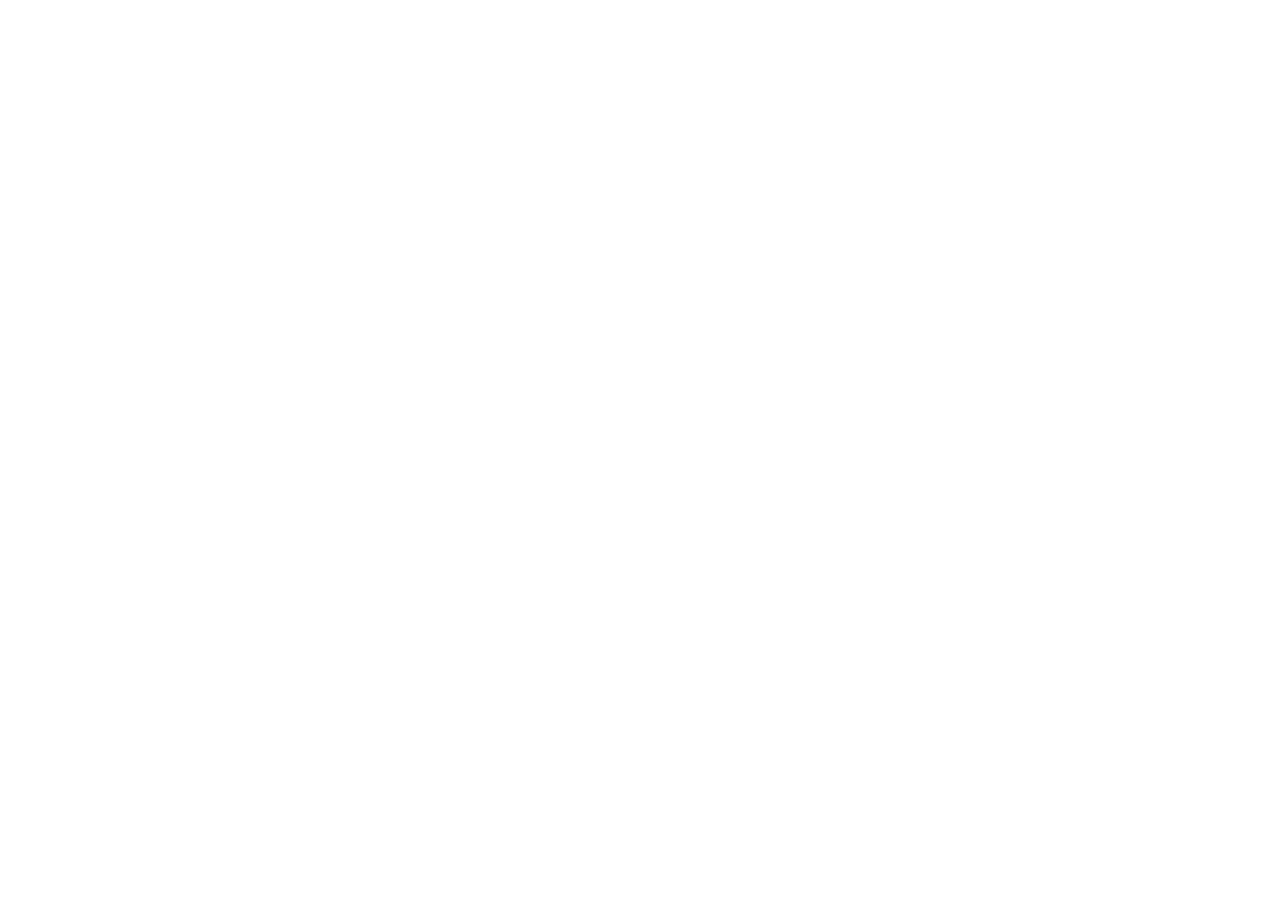
==== index.html @ 1f448ab8 "projeto iniciado" ====
<!DOCTYPE html>
<html lang="pt-br">
<head>
    <meta charset="UTF-8">
    <meta name="viewport" content="width=device-width, initial-scale=1.0">
    <title>Bikcraft</title>
    <meta name="description" content="Bicicletas elétricas de alta precisão e qualidade,  feitas sob medida para o cliente. Explore o mundo na sua velocidade com a Bikcraft.">
    <link rel="stylesheet" href="./css/style.css">
</head>
<body>
</body>
</html>
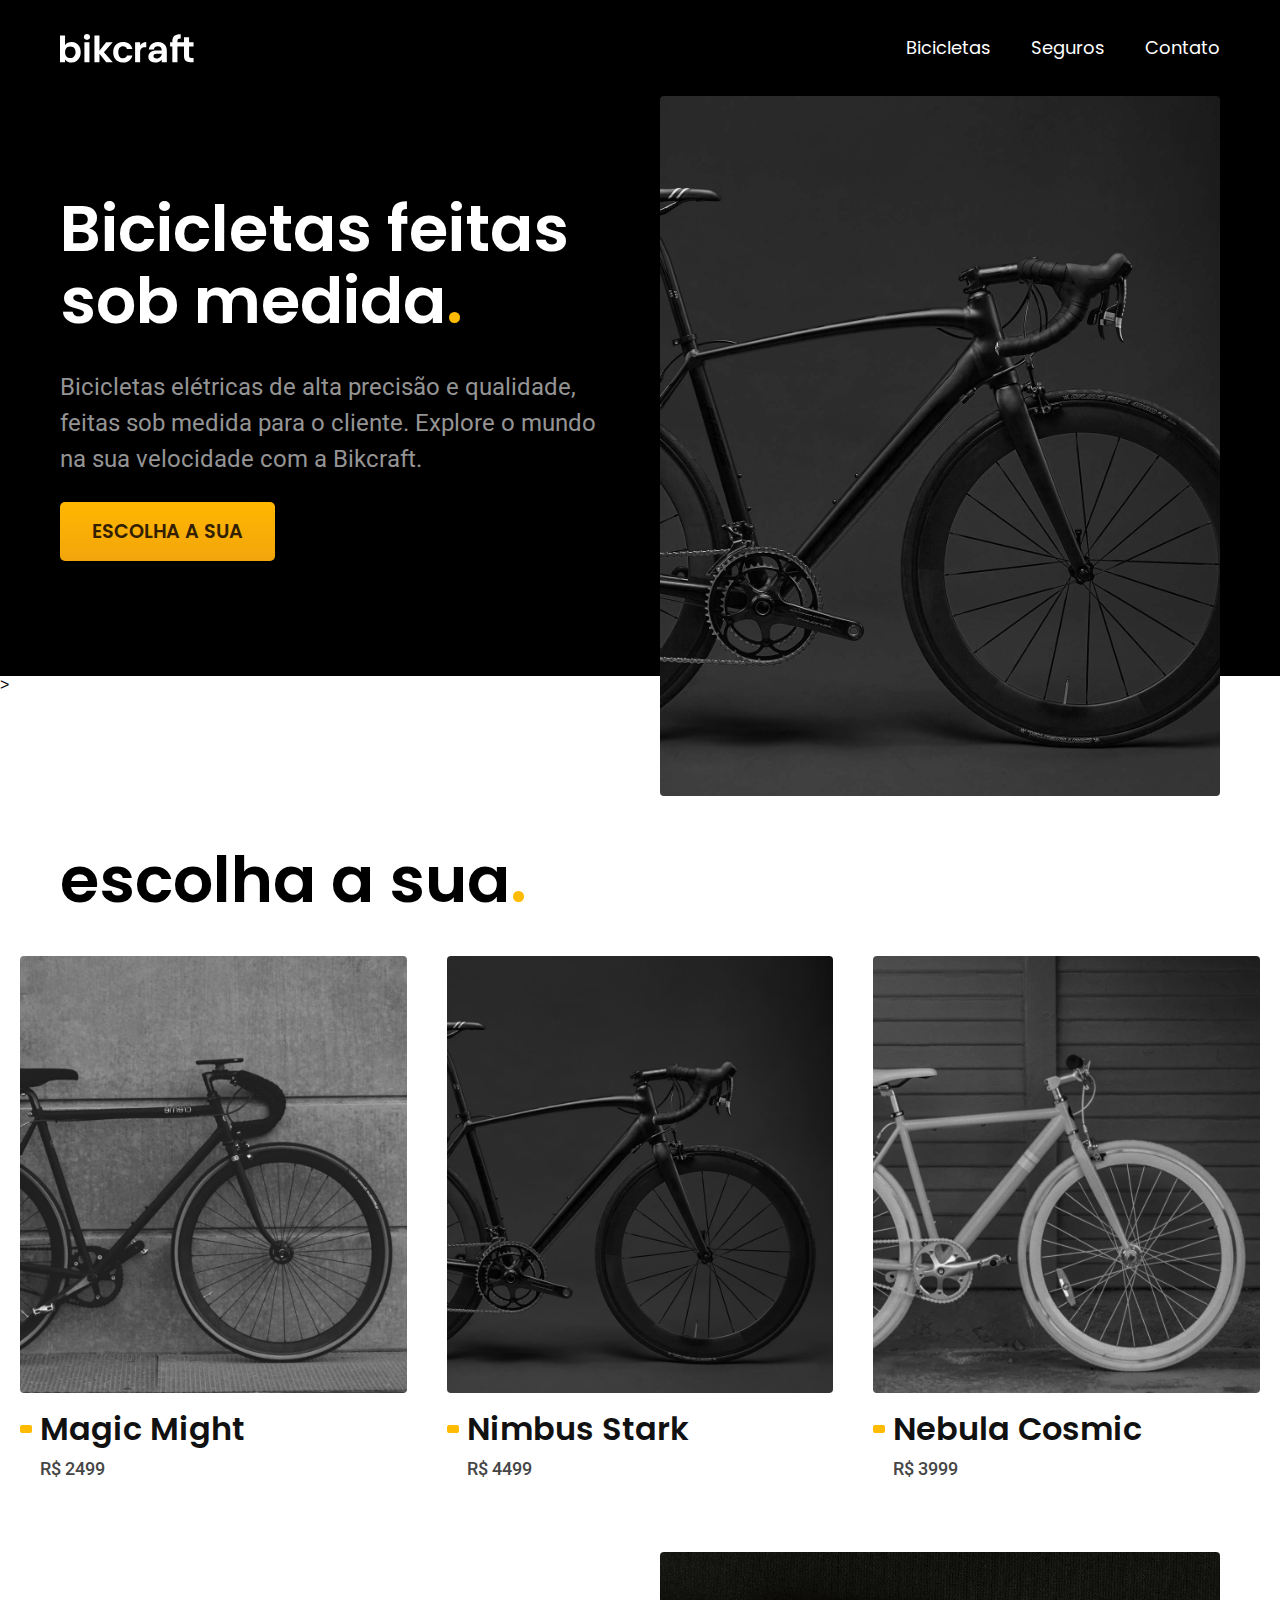
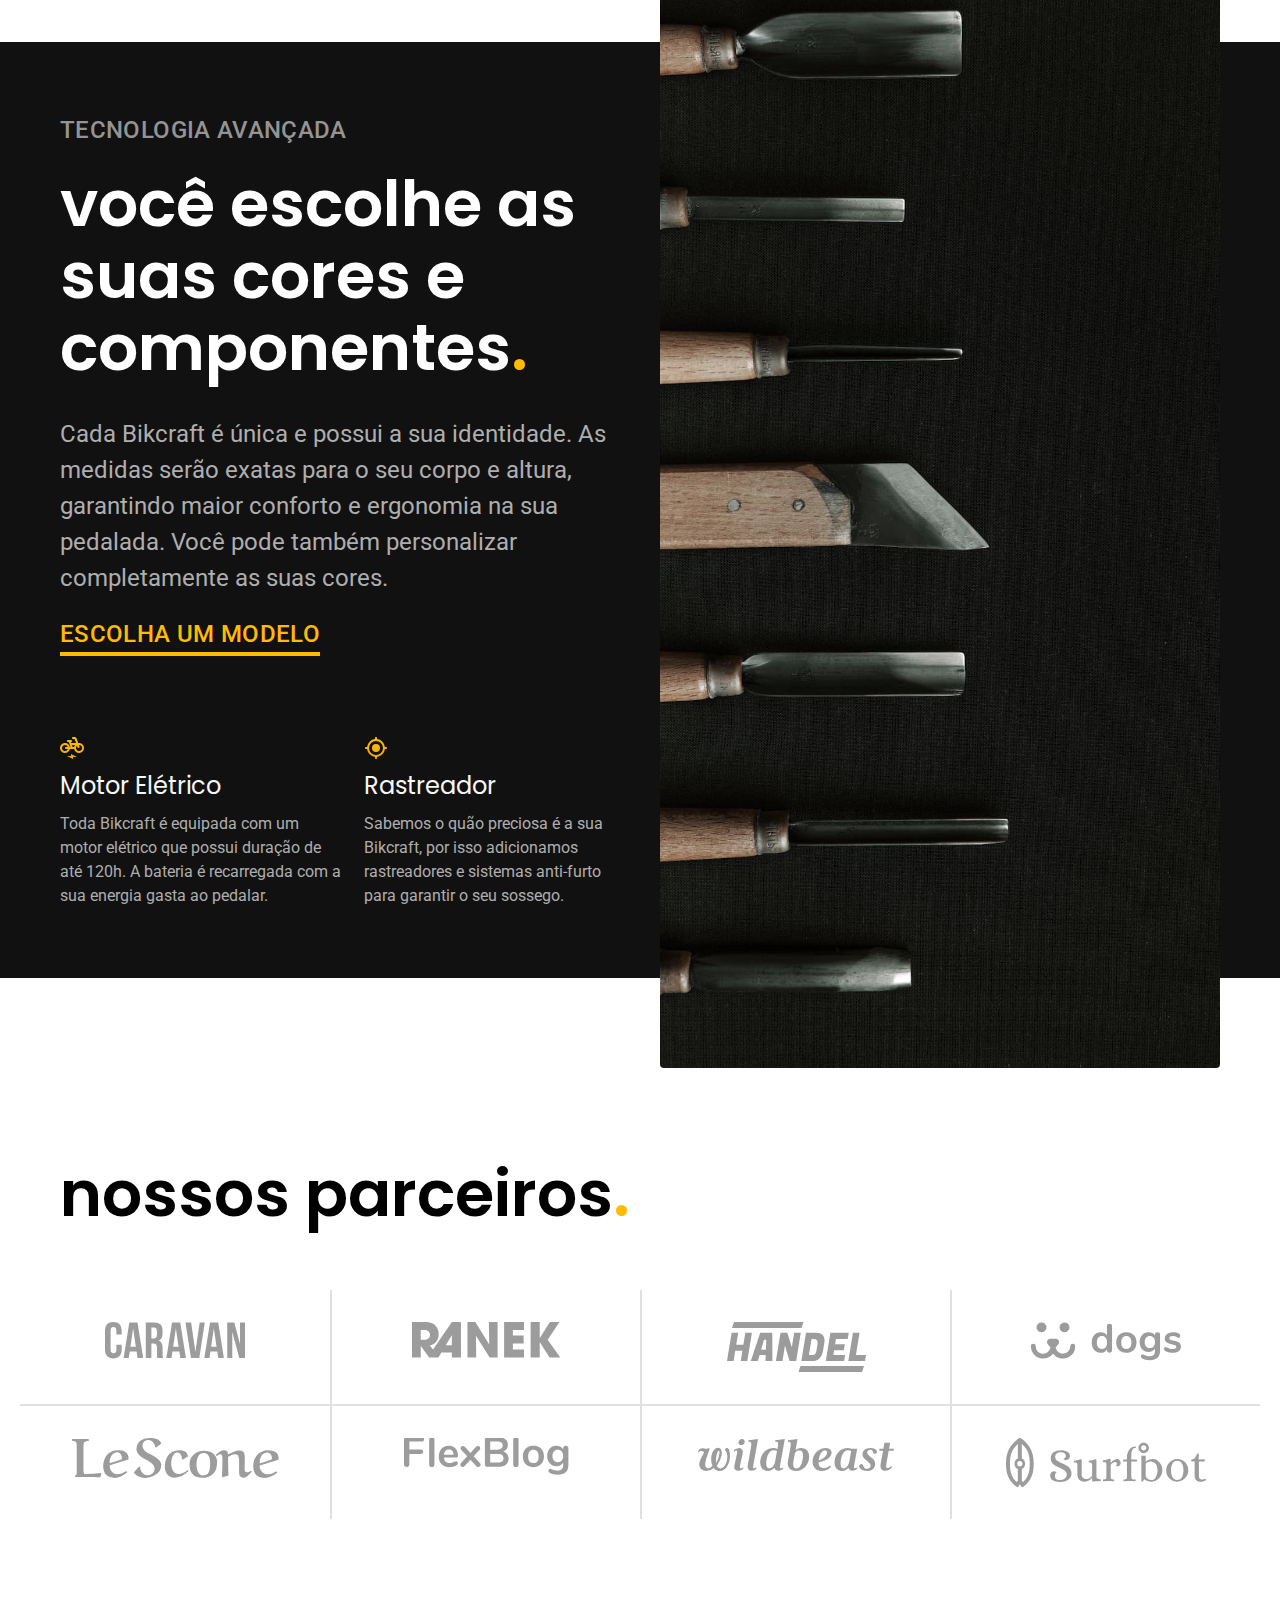
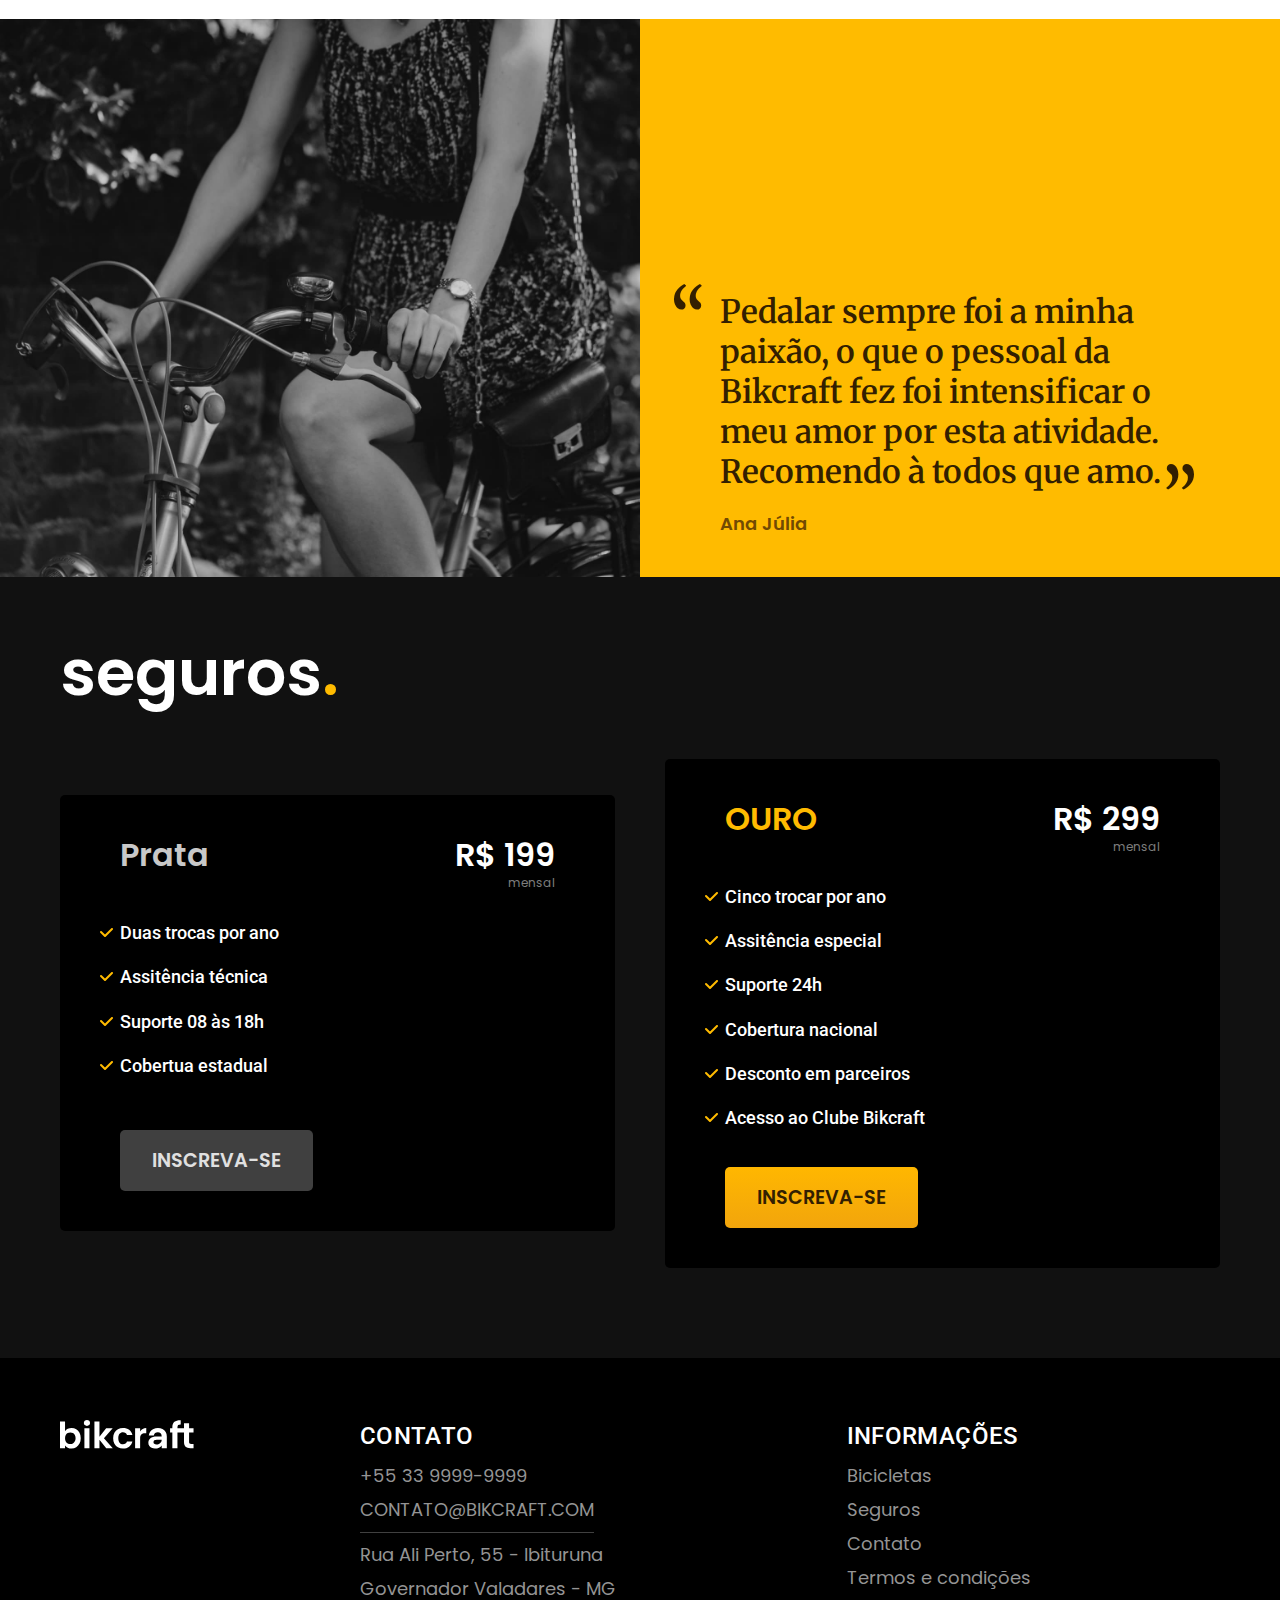
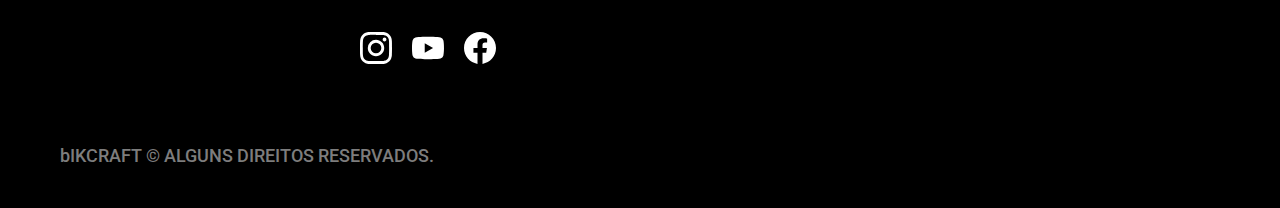
==== commit b5e06fc8: "Animações para telas finalizadas" ====
--- a/index.html
+++ b/index.html
@@ -5,8 +5,187 @@
     <meta name="viewport" content="width=device-width, initial-scale=1.0">
     <title>Bikcraft</title>
     <meta name="description" content="Bicicletas elétricas de alta precisão e qualidade,  feitas sob medida para o cliente. Explore o mundo na sua velocidade com a Bikcraft.">
-    <link rel="stylesheet" href="./css/style.css">
+    <!--Link CSS-->
+    <link rel="preload" href="./css/style.min.css" as="style">
+    <link rel="stylesheet" href="./css/style.min.css">
+    <!--Link font-->
+    <link rel="preconnect" href="https://fonts.googleapis.com">
+    <link rel="preconnect" href="https://fonts.gstatic.com" crossorigin>
+    <link href="https://fonts.googleapis.com/css2?family=Poppins:wght@400;600&family=Roboto:wght@400;500&family=Merriweather:ital,wght@1,900&display=swap" rel="stylesheet">
+
+    <script>document.documentElement.classList.add("js")</script>
 </head>
 <body>
+    <header>
+        <div class="header container">
+            <a href="index.html">
+                <img src="./img/bikcraft.svg" alt="bikcraft" class="logo" width="136" height="32">
+            </a>
+
+            <nav aria-label="primaria">
+                <ul class="cor-0 font-1-m">
+                    <li><a href="bicicletas.html">Bicicletas</a></li>
+                    <li><a href="seguros.html">Seguros</a></li>
+                    <li><a href="contato.html">Contato</a></li>
+                </ul>
+            </nav>
+        </div>
+    </header>   
+    <main>
+
+        <div class="introducao-bg">
+            <div class="introducao">
+                <div>
+                    <h1 class="font-1-xxl cor-0 fadeInDown"  data-anime="200">Bicicletas feitas sob medida<span class="cor-p1">.</span></h1>
+                    <p class="font-2-l cor-5 fadeInDown"  data-anime="400">Bicicletas elétricas de alta precisão e qualidade,  feitas sob medida para o cliente. Explore o mundo na sua velocidade com a Bikcraft.</p>
+                    <a href="#" class="button-y fadeInDown"  data-anime="600">Escolha a sua</a>
+                </div>
+                <picture class="introducao-image fadeInDown"  data-anime="600">
+                    <source media="(max-width: 800px)" srcset="./img/bicicletas/nimbus.jpg">
+                    <img src="./img/fotos/introducao.jpg" alt="bicicleta elétrica preta" width="1280" height="1600">
+                </picture>
+            </div>
+        </div>
+
+        <!--trocar de section-->>
+        <section aria-label="lista-bicicletas-primaria" class="lista-bicicletas-primaria">
+            <h2 class="font-1-xxl container">escolha a sua<span class="cor-p1">.</span></h2>
+            <ul>
+                <li>
+                    <a href="./bicicletas/magic.html">
+                        <img src="img/bicicletas/magic-home.jpg" alt="Bicicleta preta">
+                        <h3 class="font-1-xl cor-11">Magic Might</h3>
+                        <span class="font-2-m cor-8">R$ 2499</span>
+                    </a>
+                </li>
+                <li>
+                    <a href="./bicicletas/nimbus.html">
+                        <img src="img/bicicletas/nimbus-home.jpg" alt="Bicicleta preta"> 
+                        <h3 class="font-1-xl cor-11">Nimbus Stark</h3>
+                        <span class="font-2-m cor-8 ">R$ 4499</span>
+                    </a>
+                </li>
+                <li>
+                    <a href="./bicicletas/nebula.html">
+                        <img src="img/bicicletas/nebula-home.jpg" alt="Bicicleta Branca">
+                        <h3 class="font-1-xl cor-11">Nebula Cosmic</h3>
+                        <span class="font-2-m cor-8">R$ 3999</span>
+                    </a>
+                </li>
+            </ul>
+        </section>
+
+        <article class="tecnologia-bg">
+            <div class="tecnologia container">
+                <div class="tecnologia-conteudo">
+                    <span class="font-2-l-b cor-5 tecnologia-avancada">TECNOLOGIA AVANÇADA</span>
+                    <h2 class="font-1-xxl cor-0">você escolhe as suas cores e componentes<span class="cor-p1">.</span></h2>
+                    <p class="font-2-l cor-4">Cada Bikcraft é única e possui a sua identidade. As medidas serão exatas para o seu corpo e altura, garantindo maior conforto e ergonomia na sua pedalada. Você pode também personalizar completamente as suas cores.</p>
+                    <a href="#" class="font-2-l-b cor-p1">Escolha um modelo</a>
+                    <div class="tecnologica-vantagens">
+                        <div>
+                            <img src="./img/icones/eletrica.svg" alt="">
+                            <h3 class="font-1-l cor-1">Motor Elétrico</h3>
+                            <p class="font-2-s cor-4">Toda Bikcraft é equipada com um motor elétrico que possui duração de até 120h. A bateria é recarregada com a sua energia gasta ao pedalar.</p>
+                        </div>
+                        <div>
+                            <img src="./img/icones/rastreador.svg" alt="">
+                            <h3 class="font-1-l cor-1">Rastreador</h3>
+                            <p class="font-2-s cor-4">Sabemos o quão preciosa é a sua Bikcraft, por isso adicionamos rastreadores e sistemas anti-furto para garantir o seu sossego.</p>
+                        </div>
+                    </div>
+                </div>
+                <div class="tecnologia-image"><img src="./img/fotos/tecnologia.jpg" alt="" ></div>
+            </div>
+        </article>
+
+        <section class="parceiros">
+            <h2 class="font-1-xxl container">nossos parceiros<span class="cor-p1">.</span></h2>
+            <ul>
+                <li><img src="img/parceiros/caravan.svg" alt=""></li>
+                <li><img src="img/parceiros/ranek.svg" alt=""></li>
+                <li><img src="img/parceiros/handel.svg" alt=""></li>
+                <li><img src="img/parceiros/dogs.svg" alt=""></li>
+                <li><img src="img/parceiros/lescone.svg" alt=""></li>
+                <li><img src="img/parceiros/flexblog.svg" alt=""></li>
+                <li><img src="img/parceiros/wildbeast.svg" alt=""></li>
+                <li><img src="img/parceiros/surfbot.svg" alt=""></li>
+            </ul>
+        </section>
+
+        <section class="depoimento">
+            <img src="img/fotos/depoimento.jpg" alt="Pessoa pedalando uma bicicleta bikcraft">
+            <div>
+                <blockquote class="cor-p5 font-1-xl"><p>Pedalar sempre foi a minha paixão, o que o pessoal da Bikcraft fez foi intensificar o meu amor por esta atividade. Recomendo à todos que amo.</p></blockquote>
+                <span class="font-1-m-b cor-p4">Ana Júlia</span>
+            </div>
+        </section>
+
+        <article class="seguros">
+            <div class="container">
+                <h2 class="font-1-xxl">seguros<span class="cor-p1">.</span></h2>
+                <div class="seguros-tipos">
+                    <div class="seguro-prata">
+                        <h3 class="title-prata font-1-xl cor-3">Prata</h3>
+                        <span class="font-1-xl cor-0">R$ 199 <span class="font-1-xs cor-6 mensal">mensal</span></span>
+                        <ul class="font-2-m cor-0">
+                            <li>Duas trocas por ano</li>
+                            <li>Assitência técnica</li>
+                            <li>Suporte 08 às 18h</li>
+                            <li>Cobertua estadual</li>
+                        </ul>
+                        <a href="#" class="link-prata button-y">INSCREVA-SE</a>
+                    </div>
+                    <div class="seguro-ouro">
+                        <h3 class="font-1-xl cor-p1">OURO</h3>
+                        <span class="font-1-xl cor-0">R$ 299 <span class="font-1-xs cor-6 mensal">mensal</span></span>
+                        <ul class="font-2-m cor-0">
+                            <li>Cinco trocar por ano</li>
+                            <li>Assitência especial</li>
+                            <li>Suporte 24h</li>
+                            <li>Cobertura nacional</li>
+                            <li>Desconto em parceiros</li>
+                            <li>Acesso ao Clube Bikcraft</li>
+                        </ul>
+                        <a href="#" class="button-y link-ouro">INSCREVA-SE</a>
+                    </div>
+                </div>
+            </div>
+        </article>
+    </main>
+
+    <footer>
+        <div class="container footer">
+            <img src="./img/bikcraft.svg" alt="bikcraft">     
+            <div>
+                <h3 class="font-2-l-b cor-0">Contato</h3>
+                <ul class="font-1-m cor-5 footer-contatos">
+                    <li><a href="tel:+5521999999999">+55 33 9999-9999</a></li>
+                    <li><a href="mailto:contato@bikcraft.com">CONTATO@BIKCRAFT.COM</a></li>
+                    <li>Rua Ali Perto, 55 - Ibituruna</li>
+                    <li>Governador Valadares - MG</li>
+                </ul>
+                <div class="footer-redes">
+                    <a href="#"><img src="img/redes/instagram.svg" alt="Instagram"></a>
+                    <a href="#"><img src="img/redes/youtube.svg" alt="Youtube"></a>
+                    <a href="#"><img src="img/redes/facebook.svg" alt="facebook"></a>
+                </div>
+            </div>
+            <div>
+                <h3 class="font-2-l-b cor-0">Informações</h3>
+                <nav class="secundaria">
+                    <ul class="font-1-m cor-5">
+                        <li><a href="bicicletas.html">Bicicletas</a></li>
+                        <li><a href="seguros.html">Seguros</a></li>
+                        <li><a href="contato.html">Contato</a></li>
+                        <li><a href="termos.html">Termos e condições</a></li>
+                    </ul>
+                </nav>
+            </div>
+            <p class="footer-copy font-2-m cor-6">bIKCRAFT © ALGUNS DIREITOS RESERVADOS.</p>
+        </div>
+    </footer>
+    <script src="./js/plugins/simple-anime.js"></script>
+    <script src="js/script.js"></script>
 </body>
 </html>--- a/css/style.min.css
+++ b/css/style.min.css
@@ -0,0 +1 @@
+*{margin:0;padding:0;box-sizing:border-box}body{font-family:Arial,Helvetica,sans-serif}img{max-width:100%;display:block}img[src$=".jpg"]{border-radius:4px}.font-1-xs{font:400 0.75rem/1.35 Poppins,sans-serif}.font-2-xs{font:400 0.875rem/1.43 Roboto,sans-serif}.font-1-s{font:400 1rem/1.5 Poppins,sans-serif}.font-2-s{font:400 1rem/1.5 Roboto,sans-serif}.font-1-m,.font-1-m-b{font:400 1.125rem/1.35 Poppins,sans-serif}.font-1-m-b{font-weight:600}.font-2-m{font:500 1.125rem/1.35 Roboto,sans-serif}.font-1-l{font:400 1.5rem/1.5 Poppins,sans-serif}.font-2-l,.font-2-l-b{font:400 1.5rem/1.5 Roboto,sans-serif}.font-2-l-b{font-weight:500;letter-spacing:.015em;text-transform:uppercase}.font-1-xl{font:600 2rem/1.25 Poppins,sans-serif}.font-2-xl{font:500 2rem/1.25 Roboto,sans-serif}.font-1-xxl{font:600 4rem/1.125 Poppins,sans-serif}@media (max-width:1200px){.font-1-xxl{font-size:3rem}.font-2-l,.font-2-l-b{font-size:1.125rem}}@media (max-width:800px){.font-1-xxl{font-size:2rem}.font-1-xl,.font-2-xl{font-size:1.5rem}}:root{--cor-0:#ffffff;--cor-1:#F7F7F7;--cor-2:#E0E0E0;--cor-3:#C8C8C8;--cor-4:#AEAEAE;--cor-5:#949494;--cor-6:#7D7D7D;--cor-7:#606060;--cor-8:#464646;--cor-9:#272727;--cor-10:#404040;--cor-11:#111111;--cor-12:#000000;--cor-p1:#FFBB00;--cor-p2:#E7A50C;--cor-p3:#A66F00;--cor-p4:#714A03;--cor-p5:#331F01}.cor-0{color:var(--cor-0)}.cor-1{color:var(--cor-1)}.cor-2{color:var(--cor-2)}.cor-3{color:var(--cor-3)}.cor-4{color:var(--cor-4)}.cor-5{color:var(--cor-5)}.cor-6{color:var(--cor-6)}.cor-7{color:var(--cor-7)}.cor-8{color:var(--cor-8)}.cor-9{color:var(--cor-9)}.cor-10{color:var(--cor-10)}.cor-11{color:var(--cor-11)}.cor-12{color:var(--cor-12)}.cor-p1{color:var(--cor-p1)}.cor-p2{color:var(--cor-p2)}.cor-p3{color:var(--cor-p3)}.cor-p4{color:var(--cor-p4)}.cor-p5{color:var(--cor-p5)}header{background-color:var(--cor-12);padding:20px 20px}header .header{display:flex;align-items:center;justify-content:space-between;box-sizing:border-box;gap:50px;flex-wrap:wrap}header ul{display:flex;flex-wrap:wrap;list-style:none;gap:40px}header ul li a{text-decoration:none;color:var(--cor-0);padding:16px 0;display:inline-block;position:relative}header ul li a::after{position:absolute;content:"";height:2px;display:block;margin-top:4px;background-color:var(--cor-0);width:0}header ul li a.ativo::after,header ul li a:hover::after{transition:.3s;width:100%}@media (max-width:800px){header ul{display:flex;flex-wrap:wrap;list-style:none;gap:30px}header ul li a{padding:12px 16px;background-color:var(--cor-9);border-radius:4px}header ul li a:hover{transition:.3s;padding:12px 16px;background-color:#413b3b83;border-radius:4px;color:var(--cor-0)}header ul li a:hover::after{width:initial}}@media (max-width:620px){.header{justify-content:center;gap:30px}header ul{justify-content:center}}footer{background-color:var(--cor-12)}div.footer{padding:60px 20px 40px 20px;display:grid;grid-template-columns:3fr 5fr 4fr;gap:20px}div.footer h3{margin-bottom:10px}div.footer ul{list-style:none}div.footer li{padding-bottom:10px}div.footer .footer-contatos li:nth-child(2){margin-bottom:10px;max-width:max-content;border-bottom:1px solid var(--cor-10)}div.footer a{text-decoration:none;color:var(--cor-5)}div.footer a:hover{color:var(--cor-3)}.footer-redes{margin-top:20px;display:flex;gap:20px}div.footer .footer-copy{grid-column:1/-1;margin-top:60px}@media (max-width:800px){div.footer{grid-template-columns:1fr 1fr}div.footer>img{display:none}}@media (max-width:600px){div.footer{grid-template-columns:1fr;gap:60px}div.footer .footer-copy{grid-column:1/-1;margin-top:20px;font-size:1rem}}.container{box-sizing:border-box;max-width:1200px;padding:0 20px;margin:0 auto;display:block}.button-y{font-size:1.2rem;text-decoration:none;color:var(--cor-p5);text-transform:uppercase;padding:16px 32px;background:linear-gradient(#ffb700,#f2a50c);border-radius:5px;box-shadow:0 1px 2px rgba(0,0,0,.1);font-family:Poppins,Arial,sans-serif;font-weight:600;width:max-content;border:none;cursor:pointer}.button-y:hover{transition:.3s;background:linear-gradient(#fcb205,#e78e08)}@media (max-width:800px){.button-y{font-size:.9rem}}.titulo-bg{padding:60px 0;background-color:var(--cor-11)}.background-bg{background-color:var(--cor-11)}.titulo p{margin-bottom:4px}@media (max-width:800){.titulo-bg{padding:40px 0}.titulo p{font-size:2rem;text-transform:lowercase;font-weight:400}}.introducao-bg{background-color:var(--cor-12);color:var(--cor-11)}.introducao{max-width:1200px;margin:0 auto;display:grid;box-sizing:border-box;grid-template-columns:1fr 1fr;gap:0 40px}.introducao>div:first-child{align-self:end;padding-bottom:130px}.introducao h1{margin-bottom:32px}.introducao p{margin-bottom:40px}.introducao span{color:#fb0}.introducao img{height:100%;object-fit:cover;border-radius:4px}.introducao-image{margin-bottom:-120px}@media (max-width:1280px){.introducao{padding:0 20px}}@media (max-width:1200px){.introducao h1{font-size:3rem;margin-bottom:32px}.introducao>div:first-child{margin-top:40px}.introducao p{font-size:1.2rem}}@media (max-width:800px){.introducao-bg{background-color:#111}.introducao{grid-template-columns:1fr}.introducao>div:first-child{padding-bottom:50px}.introducao h1{font-size:2rem;margin-bottom:16px}.introducao img{height:300px;width:100%}}.lista-bicicletas-primaria{margin:150px auto 0 auto;padding:0 20px;max-width:1380px}.lista-bicicletas-primaria ul{display:flex;flex:1;gap:40px;list-style:none;margin-top:40px;padding-bottom:20px;overflow-x:auto}.lista-bicicletas-primaria li{min-width:280px}.lista-bicicletas-primaria a{display:block!important;text-decoration:none}.lista-bicicletas-primaria h3{margin-top:16px;position:relative;display:flex;align-items:center}.lista-bicicletas-primaria h3::before{content:"";display:inline-block;background-color:var(--cor-p1);width:12px;height:8px;border-radius:2px;margin-right:8px}.lista-bicicletas-primaria a:hover h3::before{transition:.3s;width:26px}.lista-bicicletas-primaria ul span{display:inline-block;margin-top:8px;padding-left:20px}.tecnologia-bg{background-color:var(--cor-11);box-shadow:inset 0 90px var(--cor-0),inset 0 -90px var(--cor-0);margin-top:50px}div.tecnologia{display:grid;grid-auto-columns:1fr 1fr;gap:40px}.tecnologia-conteudo{padding:160px 0}.tecnologia-avancada{display:block;margin-bottom:20px}.tecnologia-conteudo h2{margin-bottom:32px}.tecnologia-conteudo>p{margin-bottom:20px}.tecnologia-conteudo a{display:inline-block;margin-bottom:80px;text-decoration:none}.tecnologia-conteudo a::after{content:"";display:block;width:100%;height:4px;background-color:currentColor}.tecnologia-conteudo a:hover{color:var(--cor-0)}.tecnologica-vantagens{display:flex;flex:1;gap:20px}.tecnologica-vantagens h3{margin-bottom:8px;width:max-content}.tecnologica-vantagens img{width:24px;margin-bottom:8px}.tecnologia-image{grid-column:2}.tecnologia-image img{height:100%;width:100%;object-fit:cover;object-fit:left}@media (max-width:850px){.tecnologia-bg{box-shadow:initial;margin-top:50px}div.tecnologia{grid-auto-columns:1fr}.tecnologia-conteudo{padding:50px 0}.tecnologia-conteudo a{margin-bottom:40px}.tecnologia-image{display:none}}@media(max-width:600px){.tecnologica-vantagens{flex-wrap:wrap;gap:30px}}.parceiros{margin-top:90px}.parceiros h2{margin-bottom:60px}.parceiros ul{max-width:1400px;margin:0 auto;display:grid;grid-template-columns:repeat(4,1fr);list-style:none;padding:0 20px}.parceiros li{padding:32px;border-left:2px solid var(--cor-2)}.parceiros li:first-child,.parceiros li:nth-child(5){border-left:none}.parceiros li:nth-child(n+5){border-top:2px solid var(--cor-2)}.parceiros img{margin:auto}@media (max-width:900px){.parceiros h2{margin-top:60px;margin-bottom:40px}}@media (max-width:800px){.parceiros h2{margin-bottom:30px}.parceiros ul{grid-template-columns:repeat(2,1fr)}.parceiros li:nth-child(n+3){border-top:2px solid var(--cor-2)}.parceiros li:nth-child(odd){border-left:none}}.depoimento{margin-top:100px;display:grid;grid-template-columns:1fr 1fr;background:var(--cor-p1)}.depoimento img{width:100%;height:100%;object-fit:cover;border-radius:0;max-height:570px}.depoimento div{padding:40px 80px 40px 80px;align-self:end;justify-self:center}.depoimento p{font-family:Merriweather,Arial,Helvetica,sans-serif;max-width:32ch;position:relative}.depoimento p::before{content:'“';font-size:5rem;color:var(cor-p2);position:absolute;left:-50px;top:-20px}.depoimento p::after{content:'”';font-size:5rem;color:var(cor-p2);position:absolute}.depoimento span{display:block;margin-top:20px}@media (max-width:800px){.depoimento{grid-template-columns:1fr;overflow:hidden}}@media (max-width:600px){.depoimento p::after,.depoimento p::before{display:none}}@media (max-width:400px){.depoimento div{padding:40px 20px 40px 20px}}.seguros{background-color:var(--cor-11);color:var(--cor-0);padding:60px 0 40px 0}div.seguros{padding:0 20px}.seguros h2{max-width:max-content}.seguros .seguros-tipos{display:grid;grid-template-columns:1fr 1fr;align-items:center;gap:50px;margin:50px 0}.seguros .seguros-tipos div{border-radius:5px;background:var(--cor-12);padding:40px 60px;display:grid}.seguros .seguros-tipos span{grid-column:2;justify-self:end;display:block;text-align:right}.seguros ul{list-style:none;margin-top:30px}.seguros li{position:relative;margin-bottom:20px}.seguros li::before{content:"";display:inline-block;background-image:url("../img/icones/lista.svg");background-repeat:no-repeat;height:20px;width:20px;position:absolute;left:-20px;top:7px}.seguros a{grid-column:1}.seguros a.link-prata{display:block;margin-top:32px;background:var(--cor-10);color:var(--cor-2)}.seguros a.link-prata:hover{transition:.3s;background:var(--cor-9)}.seguros .link-ouro{display:block;margin-top:16px;color:var(--cor-p5)}@media (max-width:900px){.seguros .seguros-tipos{grid-template-columns:1fr}}@media (max-width:400px){.seguros .seguros-tipos{overflow:hidden}.seguros .seguros-tipos div{border-radius:5px;background:var(--cor-12);padding:20px 30px;display:grid}}@media (max-width:320px){.seguros .seguros-tipos span{display:none}}div.termos{margin:50px auto}div.termos p+h2{margin-top:40px}div.termos h2{margin-bottom:10px}div.termos p{margin-bottom:10px;font-weight:500;color:var(--cor-11)}.bicicletas-bg:nth-child(odd){background-image:linear-gradient(to right,var(--cor-0) 33%,var(--cor-11) 33%)}div.bicicletas{display:grid;grid-template-columns:1fr 1fr;align-items:start;gap:40px;padding:60px 20px}.bicicletas-image{display:grid}.bicicletas-image img{grid-area:1/1}.bicicletas-image span{grid-area:1/1;place-self:start end;margin-top:20px;background-color:var(--cor-12);display:inline-block;padding:8px 16px 8px 8px;border-radius:4px 0 0 4px}.bicicleta-conteudo h2{margin-top:20px;position:relative}.bicicleta-conteudo h2::before{content:"";display:block;width:12px;height:8px;border-radius:1px;position:absolute;top:-15px;background-color:var(--cor-p1)}.bicicleta-conteudo>p{margin:20px 0 32px 0}.lista-conteudo{display:flex;justify-content:space-between;gap:20px}.mais-sobre-bicicletas{align-self:end;min-width:max-content}.mais-sobre-bicicletas::after{content:"";display:inline-block;width:18px;height:10px;margin-left:12px;padding-bottom:1px;background-image:url("../img/icones/seta.svg");background-repeat:no-repeat;transition:transform .2s}.mais-sobre-bicicletas:hover::after{transform:translateX(5px)}.bicicleta-conteudo li{display:flex;margin-top:10px;gap:20px;align-items:center;list-style:none}@media (max-width:800px){.bicicletas-bg:nth-child(odd){background:var(--cor-12)}div.bicicletas{grid-template-columns:1fr;padding:40px 20px}}@media (max-width:400px){.bicicleta-conteudo h2{margin-top:10px}.lista-conteudo{flex-wrap:wrap}}.vantagens-bg{background-color:var(--cor-12)}div.vantagens{padding:100px 20px}.vantagens h2{padding-bottom:60px}.vantagens ul{display:grid;grid-template-columns:repeat(3,1fr);gap:40px;margin:0 auto}.vantagens ul li h3,.vantagens ul li img{margin-bottom:10px}@media (max-width:800px){div.vantagens{padding:50px 20px}.vantagens h2{padding-bottom:40px}.vantagens ul{grid-template-columns:repeat(2,1fr)}}@media (max-width:550px){.vantagens ul{grid-template-columns:1fr}}article.perguntas{display:block;padding:60px 20px}.perguntas h2{margin-bottom:50px}.perguntas dl div{padding:20px 30px;border-radius:2px}.perguntas dl div:nth-child(odd){background-color:var(--cor-2)}.perguntas button{margin-bottom:10px;position:relative;display:grid;grid-template-columns:auto 1fr auto;align-items:center;gap:8px;border:none;background:0 0;width:100%;text-align:start}.perguntas dl div button::before{content:"";display:inline-block;width:12px;height:8px;background-color:var(--cor-p1)}.perguntas dl div button::after{content:"";display:inline-block;width:14px;height:8px;background-image:url("../img/icones/seta-abrir.svg");background-repeat:no-repeat;cursor:pointer;transition:transform .3s}.perguntas button[aria-expanded=true]::after,.perguntas dl div button:hover::after{transform:rotate(180deg)}.perguntas dd{display:none}.perguntas dd.ativa{display:block}.perguntas dl div dd{max-width:80ch}@media (max-width:400px){.perguntas dl div dt::before{display:none}.perguntas dl div dt::after{display:none}}.preco-bicicleta{padding-top:60px}div.bicicleta{display:grid;grid-template-columns:1fr 1fr;align-items:start;gap:40px;padding-bottom:60px}.bicicleta-imagens{display:flex;flex-wrap:wrap;gap:20px}.bicicleta-imagens img{flex:1;min-width:200px}.bicicleta-imagens img:first-child{min-width:100%}.bicicleta-comprar{display:grid;grid-template-columns:max-content auto;align-items:center;justify-items:start;gap:8px 12px}.bicicleta-comprar a{grid-row:span 2}.bicicleta-comprar span{display:flex;align-items:center;background-color:var(--cor-12);padding:4px 8px;gap:0 8px;border-radius:4px}.bicicletas-conteudo p{margin-bottom:20px}.bicicletas-conteudo h2{text-transform:uppercase;margin:25px 0 12px 0;letter-spacing:.015em}.bicicleta-ficha,.bicicleta-informacao{padding:32px;background-color:var(--cor-12);border-radius:5px}.bicicleta-informacao{display:grid;grid-template-columns:1fr 1fr;gap:32px}.bicicleta-informacao img{width:24px}.bicicleta-informacao h3{margin:8px 0}.bicicleta-ficha li{padding:5px 0;list-style:none;display:flex;justify-content:space-between;border-bottom:1px solid var(--cor-11)}.bicicleta-ficha li:last-child{border-bottom:none}.bicicleta-ficha span{color:var(--cor-6)}@media (max-width:800px){div.bicicleta{grid-template-columns:1fr}.bicicleta-imagens{grid-row:2}}@media (max-width:400px){.bicicleta-comprar{grid-template-columns:1fr;gap:15px 12px}.bicicleta-informacao{grid-template-columns:1fr;gap:5px}}article.lista-bicicletas-primaria{margin:60px 0;padding:0 0}.seguro-bg{background-color:var(--cor-11);box-shadow:inset 0 90px var(--cor-0),inset 0 -90px var(--cor-12);padding:0 20px}div.seguro{display:grid;grid-template-columns:1fr 1fr;gap:40px;align-items:center}.seguro-imagem img{height:100%;object-fit:cover}.seguro-conteudo{padding:140px 0}.seguro p{margin:32px 0 22px 0}.seguro a{display:inline-block}@media (max-width:900px){.seguro-bg{box-shadow:inset 0 0 var(--cor-0),inset 0 0 var(--cor-12)}.seguro-conteudo{padding:60px 0}}@media (max-width:700px){div.seguro{grid-template-columns:1fr;gap:0}.seguro-imagem{grid-row:2;padding-bottom:60px}}#contato{background:linear-gradient(var(--cor-11) 600px,var(--cor-1) 0)}div.contato{display:grid;grid-template-columns:5fr 7fr}.contato-dados,.contato-formulario{padding:60px;box-shadow:0 1px 2px rgb(0,0,0,.1);margin-bottom:100px}.contato-dados{border-radius:5px 0 0 5px;background-color:var(--cor-12)}.contato-formulario{border-radius:0 5px 5px 0;background-color:var(--cor-0)}.contato-dados h2{margin-bottom:60px}.contato-endereco{margin-bottom:32px;background:url("../img/icones/local.svg") no-repeat 0 1px;padding-left:28px}.contato-endereco p{margin-bottom:8px}.contato-meios a{display:block;max-width:max-content;margin-bottom:8px;padding-left:28px;color:var(--cor-4);text-decoration:none}.contato-meios a:hover{transition:.3s;color:var(--cor-0)}.contato-meios a:first-child{background:url("../img/icones/email.svg") no-repeat 0 2px}.contato-meios a:nth-child(2){margin-bottom:32px}.contato-meios a:nth-child(3){background:url("../img/icones/telefone.svg") no-repeat 0 2px;margin-bottom:60px}.contato-redes{display:flex;gap:32px;padding-left:28px}@media (max-width:800px){div.contato{grid-template-columns:1fr}.contato-dados,.contato-formulario{margin-bottom:0}.contato-dados{border-radius:5px 5px 0 0}.contaos-redes{border-radius:0 0 5px 5px}.contato-dados h2,.contato-meios a:nth-child(3){margin-bottom:32px}}@media (max-width:400px){.contato-dados,.contato-formulario{padding:20px}}.form{display:grid;grid-template-columns:1fr 1fr;gap:20px}.form label{display:block;font:400 1rem/1.5 Poppins,sans-serif;margin-bottom:4px}.form .col-2{grid-column:span 2}.form input[type=email],.form input[type=text],.form textarea{font:400 1rem/1.5 Roboto,Arial,sans-serif;background:var(--cor-1);border:1px solid var(--cor-2);padding:12px;border-radius:4px;width:100%}.form input[type=email]:focus,.form input[type=text]:focus,.form textarea:focus{outline:0;border-color:var(--cor-p1);background-color:var(--cor-0);box-shadow:0 0 0 2px #fea}@media (max-width:600px){.form div{grid-column:span 2}}article.lojas{display:grid;grid-template-columns:1fr 1fr;gap:0 40px;padding-bottom:120px}.lojas h2{grid-column:1/-1;margin-bottom:60px}.lojas img{border-radius:4px 4px 0 0}.lojas-item{background:var(--cor-0);border-radius:4px;box-shadow:0 1px 2px rgba(0,0,0,.1)}.lojas-conteudo{display:grid;grid-template-columns:1fr 1fr;gap:32px 16px;padding:32px}.lojas-conteudo a{text-decoration:none;color:var(--cor-12);display:block}.lojas-conteudo h3,.lojas-tempo{grid-column:1/-1}.lojas-dados{display:grid;gap:8px;border-left:2px solid var(--cor-2);padding-left:12px}.lojas-tempo{display:flex;align-items:center;gap:8px}@media (max-width:800px){article.lojas{gap:20px;padding-top:60px;padding-bottom:60px}.lojas h2{margin-bottom:32px}.lojas-conteudo{grid-template-columns:1fr}}@media (max-width:600px){article.lojas{grid-template-columns:1fr}}#orcamento{background:linear-gradient(var(--cor-11) 600px,var(--cor-1) 0)}form.orcamento{display:grid;grid-template-columns:5fr 7fr;padding-bottom:120px}.orcamento h2{text-transform:uppercase;position:relative;display:flex;align-items:center}.orcamento h2::before{content:"";display:inline-block;width:4px;height:8px;background-color:var(--cor-p1);position:absolute;left:-12px}.orcamento-dados,.orcamento-produto{padding:60px;box-shadow:0 1px 2px rgba(0,0,0,.1)}.orcamento-produto{border-radius:5px 0 0 5px;background-color:var(--cor-12);display:grid;grid-template-columns:1fr 1fr;align-content:start;gap:20px}.orcamento-produto>*{grid-column:1/-1}.orcamento-produto>label{grid-column:initial}.orcamento-produto label{font:400 1rem/1.5 Poppins,Arial,sans-serif;color:var(--cor-4);background-color:var(--cor-10);padding:12px 16px;border-radius:4px;cursor:pointer;display:grid;grid-template-columns:auto 1fr auto;align-items:center;border:1px solid var(--cor-10)}.orcamento-produto label::before{content:"";display:inline-block;width:12px;height:12px;border:1px solid var(--cor-6);border-radius:50%;box-sizing:border-box;margin-right:8px}.orcamento-produto input:checked+label::before{border-color:var(--cor-7);box-shadow:inset 0 0 0 3px var(--cor-0),inset 0 0 0 6px var(--cor-7)}.orcamento-produto label:hover{background-color:var(--cor-9);border-color:var(--cor-9)}.orcamento-produto input:focus+label{box-shadow:0 0 0 2px var(--cor-p1);border-color:var(--cor-12)}.orcamento-produto label span{display:none}.orcamento-produto input:checked+label span{display:inline-block}.orcamento-produto input{opacity:0;position:absolute;pointer-events:none}.orcamento-produto input:checked+label{background:var(--cor-0);columns:var(--cor-11);color:var(--cor-12)}.orcamento-dados{border-radius:0 5px 5px 0;background-color:var(--cor-0)}.orcamento-conteudo{display:none}.orcamento-conteudo h2,.orcamento-dados h2:nth-of-type(n+2){margin-top:20px}#bikcraft:checked~#orcamento-bikcraft,#seguro:checked~#orcamento-seguro{display:grid;gap:20px}.orcamento-detalhes{display:none;background-color:var(--cor-0);padding:20px;grid-template-columns:1fr 1fr;border-radius:4px;align-items:center}.orcamento-detalhes li{display:flex;align-items:center;margin-bottom:8px}.orcamento-detalhes li img{width:16px;margin-right:8px}.orcamento-produto input:checked+label+.orcamento-detalhes{display:grid}@media (max-width:1200px){.orcamento-dados,.orcamento-produto{padding:32px}}@media (max-width:800px){form.orcamento{grid-template-columns:1fr}.orcamento-dados{border-radius:0 0 5px 5px}.orcamento-produto{border-radius:5px 5px 0 0}}@media (max-width:400px){.orcamento-produto{grid-template-columns:1fr}}.js .fadeInDown{transform:translate3d(0,-20px,0)}.js .fadeInUp{transform:translate3d(0,20px,0)}.js .fadeInRight{transform:translate3d(20px,0,0)}.js .fadeInLeft{transform:translate3d(-20px,0,0)}.js [data-anime]{opacity:0}.js .anime{opacity:1;transform:none;transition:transform .8s,opacity .8s}--- a/css/style.min.css
+++ b/css/style.min.css
@@ -0,0 +1 @@
+*{margin:0;padding:0;box-sizing:border-box}body{font-family:Arial,Helvetica,sans-serif}img{max-width:100%;display:block}img[src$=".jpg"]{border-radius:4px}.font-1-xs{font:400 0.75rem/1.35 Poppins,sans-serif}.font-2-xs{font:400 0.875rem/1.43 Roboto,sans-serif}.font-1-s{font:400 1rem/1.5 Poppins,sans-serif}.font-2-s{font:400 1rem/1.5 Roboto,sans-serif}.font-1-m,.font-1-m-b{font:400 1.125rem/1.35 Poppins,sans-serif}.font-1-m-b{font-weight:600}.font-2-m{font:500 1.125rem/1.35 Roboto,sans-serif}.font-1-l{font:400 1.5rem/1.5 Poppins,sans-serif}.font-2-l,.font-2-l-b{font:400 1.5rem/1.5 Roboto,sans-serif}.font-2-l-b{font-weight:500;letter-spacing:.015em;text-transform:uppercase}.font-1-xl{font:600 2rem/1.25 Poppins,sans-serif}.font-2-xl{font:500 2rem/1.25 Roboto,sans-serif}.font-1-xxl{font:600 4rem/1.125 Poppins,sans-serif}@media (max-width:1200px){.font-1-xxl{font-size:3rem}.font-2-l,.font-2-l-b{font-size:1.125rem}}@media (max-width:800px){.font-1-xxl{font-size:2rem}.font-1-xl,.font-2-xl{font-size:1.5rem}}:root{--cor-0:#ffffff;--cor-1:#F7F7F7;--cor-2:#E0E0E0;--cor-3:#C8C8C8;--cor-4:#AEAEAE;--cor-5:#949494;--cor-6:#7D7D7D;--cor-7:#606060;--cor-8:#464646;--cor-9:#272727;--cor-10:#404040;--cor-11:#111111;--cor-12:#000000;--cor-p1:#FFBB00;--cor-p2:#E7A50C;--cor-p3:#A66F00;--cor-p4:#714A03;--cor-p5:#331F01}.cor-0{color:var(--cor-0)}.cor-1{color:var(--cor-1)}.cor-2{color:var(--cor-2)}.cor-3{color:var(--cor-3)}.cor-4{color:var(--cor-4)}.cor-5{color:var(--cor-5)}.cor-6{color:var(--cor-6)}.cor-7{color:var(--cor-7)}.cor-8{color:var(--cor-8)}.cor-9{color:var(--cor-9)}.cor-10{color:var(--cor-10)}.cor-11{color:var(--cor-11)}.cor-12{color:var(--cor-12)}.cor-p1{color:var(--cor-p1)}.cor-p2{color:var(--cor-p2)}.cor-p3{color:var(--cor-p3)}.cor-p4{color:var(--cor-p4)}.cor-p5{color:var(--cor-p5)}header{background-color:var(--cor-12);padding:20px 20px}header .header{display:flex;align-items:center;justify-content:space-between;box-sizing:border-box;gap:50px;flex-wrap:wrap}header ul{display:flex;flex-wrap:wrap;list-style:none;gap:40px}header ul li a{text-decoration:none;color:var(--cor-0);padding:16px 0;display:inline-block;position:relative}header ul li a::after{position:absolute;content:"";height:2px;display:block;margin-top:4px;background-color:var(--cor-0);width:0}header ul li a.ativo::after,header ul li a:hover::after{transition:.3s;width:100%}@media (max-width:800px){header ul{display:flex;flex-wrap:wrap;list-style:none;gap:30px}header ul li a{padding:12px 16px;background-color:var(--cor-9);border-radius:4px}header ul li a:hover{transition:.3s;padding:12px 16px;background-color:#413b3b83;border-radius:4px;color:var(--cor-0)}header ul li a:hover::after{width:initial}}@media (max-width:620px){.header{justify-content:center;gap:30px}header ul{justify-content:center}}footer{background-color:var(--cor-12)}div.footer{padding:60px 20px 40px 20px;display:grid;grid-template-columns:3fr 5fr 4fr;gap:20px}div.footer h3{margin-bottom:10px}div.footer ul{list-style:none}div.footer li{padding-bottom:10px}div.footer .footer-contatos li:nth-child(2){margin-bottom:10px;max-width:max-content;border-bottom:1px solid var(--cor-10)}div.footer a{text-decoration:none;color:var(--cor-5)}div.footer a:hover{color:var(--cor-3)}.footer-redes{margin-top:20px;display:flex;gap:20px}div.footer .footer-copy{grid-column:1/-1;margin-top:60px}@media (max-width:800px){div.footer{grid-template-columns:1fr 1fr}div.footer>img{display:none}}@media (max-width:600px){div.footer{grid-template-columns:1fr;gap:60px}div.footer .footer-copy{grid-column:1/-1;margin-top:20px;font-size:1rem}}.container{box-sizing:border-box;max-width:1200px;padding:0 20px;margin:0 auto;display:block}.button-y{font-size:1.2rem;text-decoration:none;color:var(--cor-p5);text-transform:uppercase;padding:16px 32px;background:linear-gradient(#ffb700,#f2a50c);border-radius:5px;box-shadow:0 1px 2px rgba(0,0,0,.1);font-family:Poppins,Arial,sans-serif;font-weight:600;width:max-content;border:none;cursor:pointer}.button-y:hover{transition:.3s;background:linear-gradient(#fcb205,#e78e08)}@media (max-width:800px){.button-y{font-size:.9rem}}.titulo-bg{padding:60px 0;background-color:var(--cor-11)}.background-bg{background-color:var(--cor-11)}.titulo p{margin-bottom:4px}@media (max-width:800){.titulo-bg{padding:40px 0}.titulo p{font-size:2rem;text-transform:lowercase;font-weight:400}}.introducao-bg{background-color:var(--cor-12);color:var(--cor-11)}.introducao{max-width:1200px;margin:0 auto;display:grid;box-sizing:border-box;grid-template-columns:1fr 1fr;gap:0 40px}.introducao>div:first-child{align-self:end;padding-bottom:130px}.introducao h1{margin-bottom:32px}.introducao p{margin-bottom:40px}.introducao span{color:#fb0}.introducao img{height:100%;object-fit:cover;border-radius:4px}.introducao-image{margin-bottom:-120px}@media (max-width:1280px){.introducao{padding:0 20px}}@media (max-width:1200px){.introducao h1{font-size:3rem;margin-bottom:32px}.introducao>div:first-child{margin-top:40px}.introducao p{font-size:1.2rem}}@media (max-width:800px){.introducao-bg{background-color:#111}.introducao{grid-template-columns:1fr}.introducao>div:first-child{padding-bottom:50px}.introducao h1{font-size:2rem;margin-bottom:16px}.introducao img{height:300px;width:100%}}.lista-bicicletas-primaria{margin:150px auto 0 auto;padding:0 20px;max-width:1380px}.lista-bicicletas-primaria ul{display:flex;flex:1;gap:40px;list-style:none;margin-top:40px;padding-bottom:20px;overflow-x:auto}.lista-bicicletas-primaria li{min-width:280px}.lista-bicicletas-primaria a{display:block!important;text-decoration:none}.lista-bicicletas-primaria h3{margin-top:16px;position:relative;display:flex;align-items:center}.lista-bicicletas-primaria h3::before{content:"";display:inline-block;background-color:var(--cor-p1);width:12px;height:8px;border-radius:2px;margin-right:8px}.lista-bicicletas-primaria a:hover h3::before{transition:.3s;width:26px}.lista-bicicletas-primaria ul span{display:inline-block;margin-top:8px;padding-left:20px}.tecnologia-bg{background-color:var(--cor-11);box-shadow:inset 0 90px var(--cor-0),inset 0 -90px var(--cor-0);margin-top:50px}div.tecnologia{display:grid;grid-auto-columns:1fr 1fr;gap:40px}.tecnologia-conteudo{padding:160px 0}.tecnologia-avancada{display:block;margin-bottom:20px}.tecnologia-conteudo h2{margin-bottom:32px}.tecnologia-conteudo>p{margin-bottom:20px}.tecnologia-conteudo a{display:inline-block;margin-bottom:80px;text-decoration:none}.tecnologia-conteudo a::after{content:"";display:block;width:100%;height:4px;background-color:currentColor}.tecnologia-conteudo a:hover{color:var(--cor-0)}.tecnologica-vantagens{display:flex;flex:1;gap:20px}.tecnologica-vantagens h3{margin-bottom:8px;width:max-content}.tecnologica-vantagens img{width:24px;margin-bottom:8px}.tecnologia-image{grid-column:2}.tecnologia-image img{height:100%;width:100%;object-fit:cover;object-fit:left}@media (max-width:850px){.tecnologia-bg{box-shadow:initial;margin-top:50px}div.tecnologia{grid-auto-columns:1fr}.tecnologia-conteudo{padding:50px 0}.tecnologia-conteudo a{margin-bottom:40px}.tecnologia-image{display:none}}@media(max-width:600px){.tecnologica-vantagens{flex-wrap:wrap;gap:30px}}.parceiros{margin-top:90px}.parceiros h2{margin-bottom:60px}.parceiros ul{max-width:1400px;margin:0 auto;display:grid;grid-template-columns:repeat(4,1fr);list-style:none;padding:0 20px}.parceiros li{padding:32px;border-left:2px solid var(--cor-2)}.parceiros li:first-child,.parceiros li:nth-child(5){border-left:none}.parceiros li:nth-child(n+5){border-top:2px solid var(--cor-2)}.parceiros img{margin:auto}@media (max-width:900px){.parceiros h2{margin-top:60px;margin-bottom:40px}}@media (max-width:800px){.parceiros h2{margin-bottom:30px}.parceiros ul{grid-template-columns:repeat(2,1fr)}.parceiros li:nth-child(n+3){border-top:2px solid var(--cor-2)}.parceiros li:nth-child(odd){border-left:none}}.depoimento{margin-top:100px;display:grid;grid-template-columns:1fr 1fr;background:var(--cor-p1)}.depoimento img{width:100%;height:100%;object-fit:cover;border-radius:0;max-height:570px}.depoimento div{padding:40px 80px 40px 80px;align-self:end;justify-self:center}.depoimento p{font-family:Merriweather,Arial,Helvetica,sans-serif;max-width:32ch;position:relative}.depoimento p::before{content:'“';font-size:5rem;color:var(cor-p2);position:absolute;left:-50px;top:-20px}.depoimento p::after{content:'”';font-size:5rem;color:var(cor-p2);position:absolute}.depoimento span{display:block;margin-top:20px}@media (max-width:800px){.depoimento{grid-template-columns:1fr;overflow:hidden}}@media (max-width:600px){.depoimento p::after,.depoimento p::before{display:none}}@media (max-width:400px){.depoimento div{padding:40px 20px 40px 20px}}.seguros{background-color:var(--cor-11);color:var(--cor-0);padding:60px 0 40px 0}div.seguros{padding:0 20px}.seguros h2{max-width:max-content}.seguros .seguros-tipos{display:grid;grid-template-columns:1fr 1fr;align-items:center;gap:50px;margin:50px 0}.seguros .seguros-tipos div{border-radius:5px;background:var(--cor-12);padding:40px 60px;display:grid}.seguros .seguros-tipos span{grid-column:2;justify-self:end;display:block;text-align:right}.seguros ul{list-style:none;margin-top:30px}.seguros li{position:relative;margin-bottom:20px}.seguros li::before{content:"";display:inline-block;background-image:url("../img/icones/lista.svg");background-repeat:no-repeat;height:20px;width:20px;position:absolute;left:-20px;top:7px}.seguros a{grid-column:1}.seguros a.link-prata{display:block;margin-top:32px;background:var(--cor-10);color:var(--cor-2)}.seguros a.link-prata:hover{transition:.3s;background:var(--cor-9)}.seguros .link-ouro{display:block;margin-top:16px;color:var(--cor-p5)}@media (max-width:900px){.seguros .seguros-tipos{grid-template-columns:1fr}}@media (max-width:400px){.seguros .seguros-tipos{overflow:hidden}.seguros .seguros-tipos div{border-radius:5px;background:var(--cor-12);padding:20px 30px;display:grid}}@media (max-width:320px){.seguros .seguros-tipos span{display:none}}div.termos{margin:50px auto}div.termos p+h2{margin-top:40px}div.termos h2{margin-bottom:10px}div.termos p{margin-bottom:10px;font-weight:500;color:var(--cor-11)}.bicicletas-bg:nth-child(odd){background-image:linear-gradient(to right,var(--cor-0) 33%,var(--cor-11) 33%)}div.bicicletas{display:grid;grid-template-columns:1fr 1fr;align-items:start;gap:40px;padding:60px 20px}.bicicletas-image{display:grid}.bicicletas-image img{grid-area:1/1}.bicicletas-image span{grid-area:1/1;place-self:start end;margin-top:20px;background-color:var(--cor-12);display:inline-block;padding:8px 16px 8px 8px;border-radius:4px 0 0 4px}.bicicleta-conteudo h2{margin-top:20px;position:relative}.bicicleta-conteudo h2::before{content:"";display:block;width:12px;height:8px;border-radius:1px;position:absolute;top:-15px;background-color:var(--cor-p1)}.bicicleta-conteudo>p{margin:20px 0 32px 0}.lista-conteudo{display:flex;justify-content:space-between;gap:20px}.mais-sobre-bicicletas{align-self:end;min-width:max-content}.mais-sobre-bicicletas::after{content:"";display:inline-block;width:18px;height:10px;margin-left:12px;padding-bottom:1px;background-image:url("../img/icones/seta.svg");background-repeat:no-repeat;transition:transform .2s}.mais-sobre-bicicletas:hover::after{transform:translateX(5px)}.bicicleta-conteudo li{display:flex;margin-top:10px;gap:20px;align-items:center;list-style:none}@media (max-width:800px){.bicicletas-bg:nth-child(odd){background:var(--cor-12)}div.bicicletas{grid-template-columns:1fr;padding:40px 20px}}@media (max-width:400px){.bicicleta-conteudo h2{margin-top:10px}.lista-conteudo{flex-wrap:wrap}}.vantagens-bg{background-color:var(--cor-12)}div.vantagens{padding:100px 20px}.vantagens h2{padding-bottom:60px}.vantagens ul{display:grid;grid-template-columns:repeat(3,1fr);gap:40px;margin:0 auto}.vantagens ul li h3,.vantagens ul li img{margin-bottom:10px}@media (max-width:800px){div.vantagens{padding:50px 20px}.vantagens h2{padding-bottom:40px}.vantagens ul{grid-template-columns:repeat(2,1fr)}}@media (max-width:550px){.vantagens ul{grid-template-columns:1fr}}article.perguntas{display:block;padding:60px 20px}.perguntas h2{margin-bottom:50px}.perguntas dl div{padding:20px 30px;border-radius:2px}.perguntas dl div:nth-child(odd){background-color:var(--cor-2)}.perguntas button{margin-bottom:10px;position:relative;display:grid;grid-template-columns:auto 1fr auto;align-items:center;gap:8px;border:none;background:0 0;width:100%;text-align:start}.perguntas dl div button::before{content:"";display:inline-block;width:12px;height:8px;background-color:var(--cor-p1)}.perguntas dl div button::after{content:"";display:inline-block;width:14px;height:8px;background-image:url("../img/icones/seta-abrir.svg");background-repeat:no-repeat;cursor:pointer;transition:transform .3s}.perguntas button[aria-expanded=true]::after,.perguntas dl div button:hover::after{transform:rotate(180deg)}.perguntas dd{display:none}.perguntas dd.ativa{display:block}.perguntas dl div dd{max-width:80ch}@media (max-width:400px){.perguntas dl div dt::before{display:none}.perguntas dl div dt::after{display:none}}.preco-bicicleta{padding-top:60px}div.bicicleta{display:grid;grid-template-columns:1fr 1fr;align-items:start;gap:40px;padding-bottom:60px}.bicicleta-imagens{display:flex;flex-wrap:wrap;gap:20px}.bicicleta-imagens img{flex:1;min-width:200px}.bicicleta-imagens img:first-child{min-width:100%}.bicicleta-comprar{display:grid;grid-template-columns:max-content auto;align-items:center;justify-items:start;gap:8px 12px}.bicicleta-comprar a{grid-row:span 2}.bicicleta-comprar span{display:flex;align-items:center;background-color:var(--cor-12);padding:4px 8px;gap:0 8px;border-radius:4px}.bicicletas-conteudo p{margin-bottom:20px}.bicicletas-conteudo h2{text-transform:uppercase;margin:25px 0 12px 0;letter-spacing:.015em}.bicicleta-ficha,.bicicleta-informacao{padding:32px;background-color:var(--cor-12);border-radius:5px}.bicicleta-informacao{display:grid;grid-template-columns:1fr 1fr;gap:32px}.bicicleta-informacao img{width:24px}.bicicleta-informacao h3{margin:8px 0}.bicicleta-ficha li{padding:5px 0;list-style:none;display:flex;justify-content:space-between;border-bottom:1px solid var(--cor-11)}.bicicleta-ficha li:last-child{border-bottom:none}.bicicleta-ficha span{color:var(--cor-6)}@media (max-width:800px){div.bicicleta{grid-template-columns:1fr}.bicicleta-imagens{grid-row:2}}@media (max-width:400px){.bicicleta-comprar{grid-template-columns:1fr;gap:15px 12px}.bicicleta-informacao{grid-template-columns:1fr;gap:5px}}article.lista-bicicletas-primaria{margin:60px 0;padding:0 0}.seguro-bg{background-color:var(--cor-11);box-shadow:inset 0 90px var(--cor-0),inset 0 -90px var(--cor-12);padding:0 20px}div.seguro{display:grid;grid-template-columns:1fr 1fr;gap:40px;align-items:center}.seguro-imagem img{height:100%;object-fit:cover}.seguro-conteudo{padding:140px 0}.seguro p{margin:32px 0 22px 0}.seguro a{display:inline-block}@media (max-width:900px){.seguro-bg{box-shadow:inset 0 0 var(--cor-0),inset 0 0 var(--cor-12)}.seguro-conteudo{padding:60px 0}}@media (max-width:700px){div.seguro{grid-template-columns:1fr;gap:0}.seguro-imagem{grid-row:2;padding-bottom:60px}}#contato{background:linear-gradient(var(--cor-11) 600px,var(--cor-1) 0)}div.contato{display:grid;grid-template-columns:5fr 7fr}.contato-dados,.contato-formulario{padding:60px;box-shadow:0 1px 2px rgb(0,0,0,.1);margin-bottom:100px}.contato-dados{border-radius:5px 0 0 5px;background-color:var(--cor-12)}.contato-formulario{border-radius:0 5px 5px 0;background-color:var(--cor-0)}.contato-dados h2{margin-bottom:60px}.contato-endereco{margin-bottom:32px;background:url("../img/icones/local.svg") no-repeat 0 1px;padding-left:28px}.contato-endereco p{margin-bottom:8px}.contato-meios a{display:block;max-width:max-content;margin-bottom:8px;padding-left:28px;color:var(--cor-4);text-decoration:none}.contato-meios a:hover{transition:.3s;color:var(--cor-0)}.contato-meios a:first-child{background:url("../img/icones/email.svg") no-repeat 0 2px}.contato-meios a:nth-child(2){margin-bottom:32px}.contato-meios a:nth-child(3){background:url("../img/icones/telefone.svg") no-repeat 0 2px;margin-bottom:60px}.contato-redes{display:flex;gap:32px;padding-left:28px}@media (max-width:800px){div.contato{grid-template-columns:1fr}.contato-dados,.contato-formulario{margin-bottom:0}.contato-dados{border-radius:5px 5px 0 0}.contaos-redes{border-radius:0 0 5px 5px}.contato-dados h2,.contato-meios a:nth-child(3){margin-bottom:32px}}@media (max-width:400px){.contato-dados,.contato-formulario{padding:20px}}.form{display:grid;grid-template-columns:1fr 1fr;gap:20px}.form label{display:block;font:400 1rem/1.5 Poppins,sans-serif;margin-bottom:4px}.form .col-2{grid-column:span 2}.form input[type=email],.form input[type=text],.form textarea{font:400 1rem/1.5 Roboto,Arial,sans-serif;background:var(--cor-1);border:1px solid var(--cor-2);padding:12px;border-radius:4px;width:100%}.form input[type=email]:focus,.form input[type=text]:focus,.form textarea:focus{outline:0;border-color:var(--cor-p1);background-color:var(--cor-0);box-shadow:0 0 0 2px #fea}@media (max-width:600px){.form div{grid-column:span 2}}article.lojas{display:grid;grid-template-columns:1fr 1fr;gap:0 40px;padding-bottom:120px}.lojas h2{grid-column:1/-1;margin-bottom:60px}.lojas img{border-radius:4px 4px 0 0}.lojas-item{background:var(--cor-0);border-radius:4px;box-shadow:0 1px 2px rgba(0,0,0,.1)}.lojas-conteudo{display:grid;grid-template-columns:1fr 1fr;gap:32px 16px;padding:32px}.lojas-conteudo a{text-decoration:none;color:var(--cor-12);display:block}.lojas-conteudo h3,.lojas-tempo{grid-column:1/-1}.lojas-dados{display:grid;gap:8px;border-left:2px solid var(--cor-2);padding-left:12px}.lojas-tempo{display:flex;align-items:center;gap:8px}@media (max-width:800px){article.lojas{gap:20px;padding-top:60px;padding-bottom:60px}.lojas h2{margin-bottom:32px}.lojas-conteudo{grid-template-columns:1fr}}@media (max-width:600px){article.lojas{grid-template-columns:1fr}}#orcamento{background:linear-gradient(var(--cor-11) 600px,var(--cor-1) 0)}form.orcamento{display:grid;grid-template-columns:5fr 7fr;padding-bottom:120px}.orcamento h2{text-transform:uppercase;position:relative;display:flex;align-items:center}.orcamento h2::before{content:"";display:inline-block;width:4px;height:8px;background-color:var(--cor-p1);position:absolute;left:-12px}.orcamento-dados,.orcamento-produto{padding:60px;box-shadow:0 1px 2px rgba(0,0,0,.1)}.orcamento-produto{border-radius:5px 0 0 5px;background-color:var(--cor-12);display:grid;grid-template-columns:1fr 1fr;align-content:start;gap:20px}.orcamento-produto>*{grid-column:1/-1}.orcamento-produto>label{grid-column:initial}.orcamento-produto label{font:400 1rem/1.5 Poppins,Arial,sans-serif;color:var(--cor-4);background-color:var(--cor-10);padding:12px 16px;border-radius:4px;cursor:pointer;display:grid;grid-template-columns:auto 1fr auto;align-items:center;border:1px solid var(--cor-10)}.orcamento-produto label::before{content:"";display:inline-block;width:12px;height:12px;border:1px solid var(--cor-6);border-radius:50%;box-sizing:border-box;margin-right:8px}.orcamento-produto input:checked+label::before{border-color:var(--cor-7);box-shadow:inset 0 0 0 3px var(--cor-0),inset 0 0 0 6px var(--cor-7)}.orcamento-produto label:hover{background-color:var(--cor-9);border-color:var(--cor-9)}.orcamento-produto input:focus+label{box-shadow:0 0 0 2px var(--cor-p1);border-color:var(--cor-12)}.orcamento-produto label span{display:none}.orcamento-produto input:checked+label span{display:inline-block}.orcamento-produto input{opacity:0;position:absolute;pointer-events:none}.orcamento-produto input:checked+label{background:var(--cor-0);columns:var(--cor-11);color:var(--cor-12)}.orcamento-dados{border-radius:0 5px 5px 0;background-color:var(--cor-0)}.orcamento-conteudo{display:none}.orcamento-conteudo h2,.orcamento-dados h2:nth-of-type(n+2){margin-top:20px}#bikcraft:checked~#orcamento-bikcraft,#seguro:checked~#orcamento-seguro{display:grid;gap:20px}.orcamento-detalhes{display:none;background-color:var(--cor-0);padding:20px;grid-template-columns:1fr 1fr;border-radius:4px;align-items:center}.orcamento-detalhes li{display:flex;align-items:center;margin-bottom:8px}.orcamento-detalhes li img{width:16px;margin-right:8px}.orcamento-produto input:checked+label+.orcamento-detalhes{display:grid}@media (max-width:1200px){.orcamento-dados,.orcamento-produto{padding:32px}}@media (max-width:800px){form.orcamento{grid-template-columns:1fr}.orcamento-dados{border-radius:0 0 5px 5px}.orcamento-produto{border-radius:5px 5px 0 0}}@media (max-width:400px){.orcamento-produto{grid-template-columns:1fr}}.js .fadeInDown{transform:translate3d(0,-20px,0)}.js .fadeInUp{transform:translate3d(0,20px,0)}.js .fadeInRight{transform:translate3d(20px,0,0)}.js .fadeInLeft{transform:translate3d(-20px,0,0)}.js [data-anime]{opacity:0}.js .anime{opacity:1;transform:none;transition:transform .8s,opacity .8s}